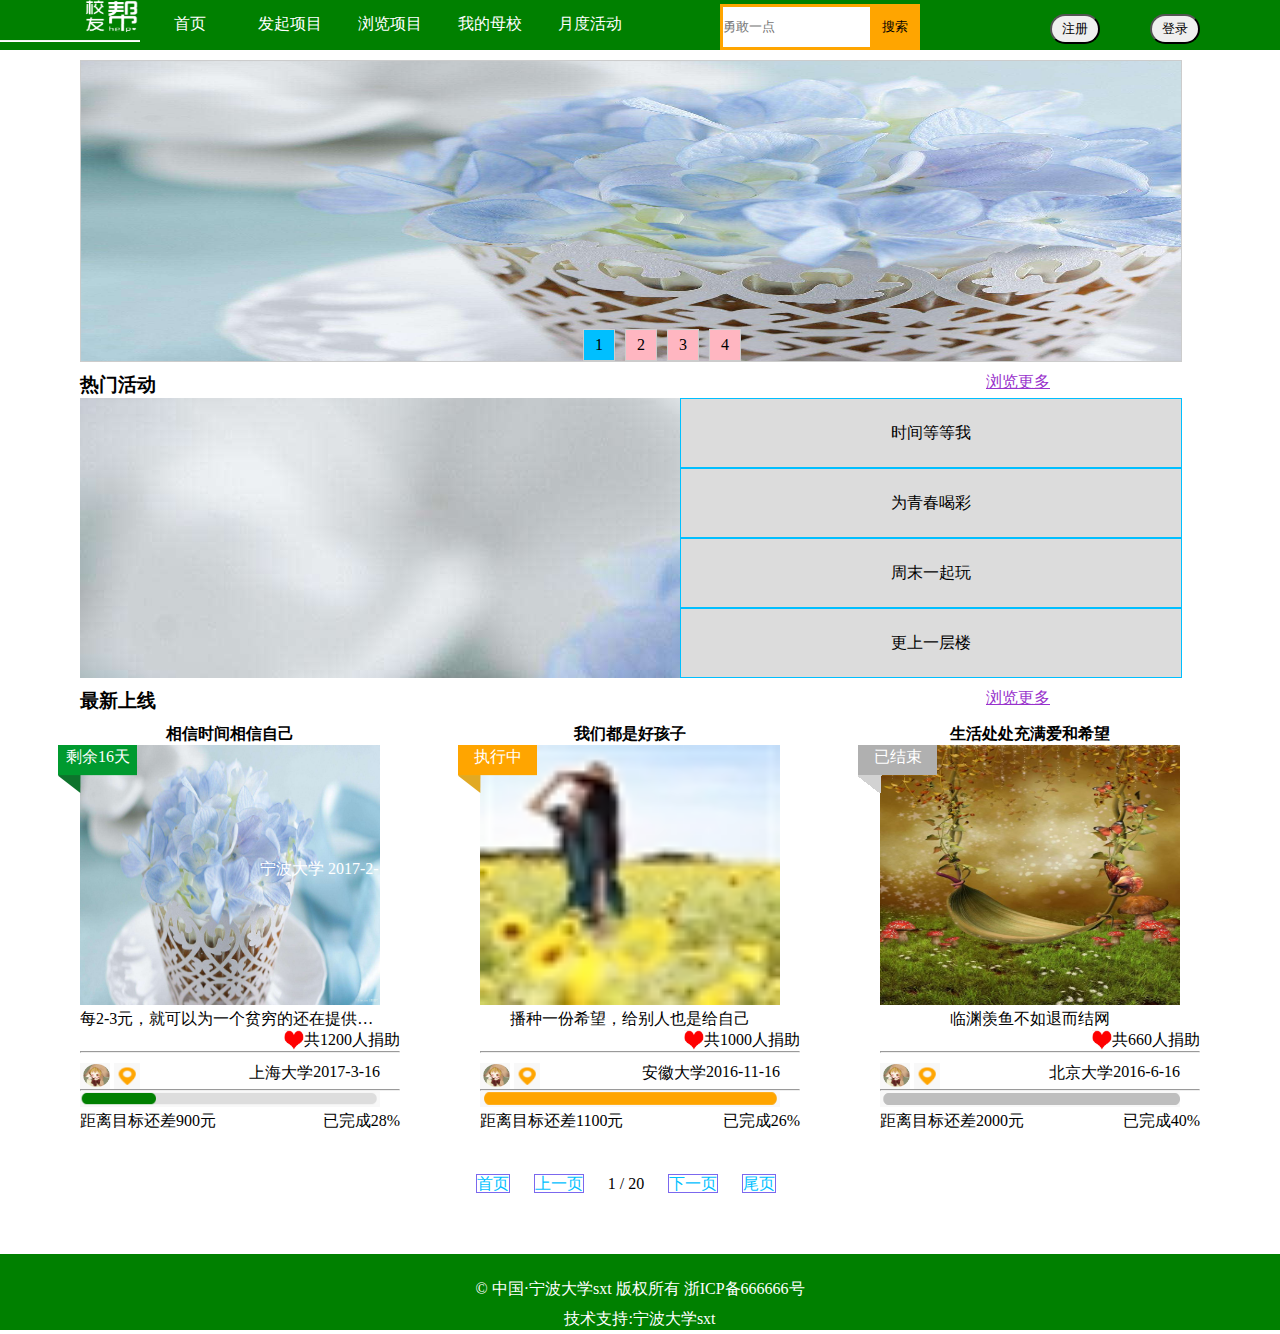
==== schoolmate/fangxyb/index.html @ befdf9ea "proname" ====
<!DOCTYPE html>
<html>
<head lang="en">
    <meta charset="UTF-8">
    <title></title>
    <link href="css/index.css" rel="stylesheet" />
    <script charset="utf-8"></script>
    <script src="js/jquery-3.0.0.min.js"></script>
    <script src="js/vue.js"></script>
<body>
   <!--导航-->
   <div class="nav">
       <div class="navlist">
         <div><img src="images/logo.png"></div>
         <ul class="ulist">
           <li class="llist" id="llist1">
               <a href="index.html" id="a1">首页</a>
           </li>
           <li class="llist" id="llist2">
               <a href="initpro.html">发起项目</a>
           </li>
           <li class="llist" id="llist3">
               <a href="browsepro.html">浏览项目</a>
           </li>
           <li class="llist" id="llist4">
               <a href="myschool.html">我的母校</a>
           </li>
           <li class="llist" id="llist5">
               <a href="monthact.html">月度活动</a>
           </li>
         </ul>
      </div>
     <div class="navsearch">
          <input type="text" placeholder="勇敢一点" />
          <button>搜索</button>
     </div>
     <div class="navclick">
       <button class="btn1">注册<a href="#"></a></button>
       <button class="btn2">登录<a href="#"></a></button>
     </div>
   </div>
   <div class="clear"></div>
   <!--轮播图-->
   <div id="luanpo">
       <ul id="imgs">
           <li><img src="images/66.jpg" width="1600" height="300"/></li>
           <li><img src="./images/11.jpg" width="1600" height="300"/></li>
           <li><img src="./images/22.jpg" width="1600" height="300"/></li>
           <li><img src="./images/00.jpg" width="1600" height="300"/></li>
       </ul>
       <ul id="num">
           <li class="a">1</li>
           <li class="b">2</li>
           <li class="b">3</li>
           <li class="b">4</li>
       </ul>

   </div>
   <script type="text/javascript">
       var imgs=document.getElementById('imgs').getElementsByTagName('li');
       var nums=document.getElementById("num").getElementsByTagName("li");
       var luanpo=document.getElementById("luanpo");
       var oimg=document.getElementById('imgs');
       var iNow=0;
       var dt=null;
       oimg.style.width=imgs.length*imgs[0].offsetWidth+"px";

       function tab(){
           for(var i=0;i<nums.length;i++){
               nums[i].index=i;
               nums[i].onclick=function(){
                   clearInterval(dt);
                   iNow=this.index;
                   for(var i=0;i<nums.length;i++){
                       nums[i].className="b";
                   }
                   this.className="a";
                   oimg.style.left=-(imgs[0].offsetWidth*iNow)+"px";    //这边可以加上我前面所写的那个缓动框架
               }
               nums[i].onmouseout=function(){
                   start();
               }
           }
       }

       function start(){
           clearInterval(dt);
           dt=setInterval(function(){
               if(iNow>nums.length-2){
                   iNow=0;
               }else{
                   iNow++;
               }
               for(var k=0;k<nums.length;k++){
                   if(iNow==nums[k].index){nums[k].className='a';}else{nums[k].className='b';}
               }
               oimg.style.left=-(imgs[0].offsetWidth*iNow)+"px";    //这边可以加上我前面所写的那个缓动框架
           },1000);
           tab();
       }
       start();
   </script>
       <!--轮播图结束-->
   <!--main部分-->
<!--热门活动部分-->
<div class="main">
    <div class="mainimg">
        <div class="hottit">
            <h3>热门活动</h3>
            <a href="#" style="color: darkorchid">浏览更多</a>
        </div>
        <div class="hot">
            <div class="hotleft">
                <div class="info1">
                    <!-- <img src="images/2.jpg" />-->
                    <div class="des">
                        <span>宁波大学</span>
                        <span>2017-2-16</span>
                    </div>
                </div>
                <div class="info2">
                    <!--  <img src="images/33.png" />-->
                    <div class="des">
                        <span>杭电</span>
                        <span>2017-1-16</span>
                    </div>
                </div>
                <div class="info3">
                    <!--   <img src="images/22.jpg" />-->
                    <div class="des">
                        <span>浙大</span>
                        <span>2016-12-16</span>
                    </div>
                </div>
                <div class="info4">
                    <!--   <img src="images/6.jpg" />-->
                    <div class="des">
                        <span>浙工大</span>
                        <span>2017-3-16</span>
                    </div>
                </div>
            </div>
            <div class="hotright">
                <ul>
                    <li class="ll" id="ll1"><a href="#">时间等等我</a></li>
                    <li class="ll" id="ll2"><a href="#">为青春喝彩</a></li>
                    <li class="ll" id="ll3"><a href="#">周末一起玩</a></li>
                    <li class="ll" id="ll4"><a href="#">更上一层楼</a></li>
                </ul>
            </div>
        </div>
        <div class="clear"></div>

    </div>
    <div class="clear"></div>
    <div class="latestline">
        <div class="line">
            <h3>最新上线</h3>
            <a href="#" style="color: darkorchid">浏览更多</a>
        </div>
        <div class="clear"></div>
        <div id="demo" class="demom">
            <!--   <custom1 :list="list[1]"></custom1>
               <custom1 :list="list[2]"></custom1>
               <custom1 :list="list[3]"></custom1>-->
            <custom1 title="相信时间相信自己"
                     number="1200"
                     school="上海大学"
                     time="2017-3-16"
                     money="900"
                     per="28"
                     num="1200"
                    >
                   <a href="#">
                        <div slot="imgtit">
                        <div id="rest">
                                剩余16天
                            </div>
                        <img src="./images/66.jpg" />
                    </a>
                </div>
                <div slot="img"><img src="./images/probar1.png" style="width:300px;height:16px;" /></div>
            </custom1>
            <custom1 title="我们都是好孩子"
                     number="1900"
                     school="安徽大学"
                     time="2016-11-16"
                     money="1100"
                     per="26"
                     des="播种一份希望，给别人也是给自己"
                    >
                <div slot="imgtit">
                    <a href="#">
                        <div id="running">
                         执行中
                        </div>

                        <img src="./images/33.png" />
                        <!--<img src="./images/1.png" style="width:80px;height:36px;" />-->
                    </a>

                </div>
                <div slot="img"><img src="./images/probar2.png" style="width:300px;height:16px;" /></div>
            </custom1>
            <custom1 title="生活处处充满爱和希望"
                     number="1800"
                     school="北京大学"
                     time="2016-6-16"
                     money="2000"
                     per="40"
                     num="660"
                     des="临渊羡鱼不如退而结网"
                    >
                <div slot="imgtit">
                    <a href="#">
                        <div id="over">
                            已结束
                        </div>
                        <img src="./images/00.jpg" />
                    </a>
                </div>
                <div slot="img"><img src="./images/probar3.png" style="width:300px;height:16px;" /></div>
            </custom1>
        </div>
    <div class="clear"></div>
    </div>
    <div class="clear"></div>
    <div class="cite">
        <span>首页</span>
        <span>上一页</span>
        <span>1 / 20</span>
        <span>下一页</span>
        <span>尾页</span>
    </div>
</div>

<!-- 底栏-->
   <div class="copyright">
       <div class="copy-txt">
           © 中国·宁波大学sxt 版权所有 浙ICP备666666号
           <br>技术支持:宁波大学sxt
       </div>
   </div>
<script src="js/index1.js"></script>
</body>
</html>
---- schoolmate/fangxyb/css/index.css ----
*{
    margin:0;
    padding:0;
}
.nav{
    background: green;
    width:100%;
    height:60px;
    margin-top:-10px;
    position:fixed;
    top:0px;
    left:0;
    z-index:600;
}
.navlist{
    height:52px;
    width:60%;
    position:fixed;
    top:0;
    left:0;
}
.ulist{
    list-style-type: none;
    position: fixed;
    left:140px;
    top:-12px;
    height:52px;
}
.llist{
    list-style-type: none;
    display: inline-block;
    /*   float: left;*/
    text-align: center;
    width:200px;
    height:52px;
    line-height: 52px;
    background: green;
    color:white;
}

#llist1{
    position: fixed;
    left:140px;
    top:-12px;
}
#llist2{
    position: fixed;
    left:240px;
    top:-12px;
}
#llist3{
    position: fixed;
    left:340px;
    top:-12px;
}
#llist4{
    position: fixed;
    left:440px;
    top:-12px;
}
#llist5{
    position: fixed;
    left:540px;
    top:-12px;
}
/*a{
    color:white;
    width:100%;
}*/

.llist:hover{
    background: deepskyblue;
}
.llist a{
    color:white;
   /* background: green;*/
    width:100%;
    height:52px;
    text-decoration: none;
}
/*.llist a:link{   /!*�����������ӵ���ʽ*!/
     color:white;
     text-decoration: none;
 }
.llist a:visited{  /!*�����ѷ��ʹ�����ʽ*!/
    background: deeppink;
    width:100%;
    height:52px;
}
.llist a:hover{   /!*���������ͣ�������ϵ���ʽ*!/
    color:red;
    width:100%;
/!*    background: black;*!/
}
.llist a:active{   /!*�������������ʱ����ʽ*!/
    color:yellow;
    background: blueviolet;
}*/
/*.llist a:visited{
    background: hotpink;
}*/
.ulist li{
    float:left;
  /*  padding: 0 2px;*/
    margin-top:10px;
    width:100px;
    height:52px;
}
.navlist img{
    width:180px;
    height:52px;
    position:fixed;
    left:0;
    top:-10px;
}
.navsearch{
    position: fixed;
    left:720px;
    top:4px;
    height:46px;
    background: orange;

}
.navsearch input{
    height:40px;
    line-height:40px;
    margin:1px;
    border:2px solid orange;
}
.navsearch button{
    position: fixed;
    left:880px;
    top:4px;
    height:46px;
    line-height:46px;
    width:50px;
    /*margin-top:2px;*/
    margin-left:-10px;
    border: none;
    background: orange;
}
.navclick{
    position:fixed;
    top:4px;
   /* right: 60px;*/
    left:960px;
  /*  right:80px;
    width:50px;
    height:50px;*/
}
.navclick .btn1{
    position:fixed;
    top:4px;
    left:1040px;
    margin:10px;
    width:50px;
    height:30px;
    border-radius:25px;
}
.navclick .btn2{
    position:fixed;
    top:4px;
    left:1140px;

    margin:10px;
    width:50px;
    height:30px;
    border-radius:25px;
}
/*.navclick:nth-child(1){
    position:fixed;
    top:4px;
    left:960px;

    margin:10px;
    width:50px;
    height:30px;
    border-radius:25px;
}*/



/*ul,li,img{margin:0;padding:0;border:0;list-style-type:none;}*/
/*#list{
    height:300px;
    list-style-type:none;
    overflow:hidden;
}*/
#luanpo{
    max-width:1100px;
    height:300px;
    border:1px solid #CCC;
   /* margin:0 auto;*/
    position:relative;
    overflow:hidden;
    margin-top:60px;
    margin-left:80px;
}

#imgs li{
    float:left;
    height:300px;
    width:1200px;
    list-style-type: none;
}
#imgs{
    height:200px;
    background:#ddd;
    position:absolute;
}
.a{
    background:deepskyblue;
}
.b{
    background:lightpink;
}

#num{
    overflow:auto;
    position:absolute;
    right:40%;
    bottom:0;
    list-style-type: none;
}
#num li{
    float:left;
    height:30px;
    width:30px;
    text-align:center;
    line-height:30px;
    border:1px solid #CCC;
    margin-left:10px;
    cursor:pointer;
   /* z-index:2222;*/
}

.mainimg{
  width:1100px;
}
.hottit,.line{
    width:1100px;

}
.hottit h3{
    margin-left:80px;
    margin-top:10px;
    display: inline-block;
}
.line h3{
    margin-top:10px;
    margin-left:80px;
    display: inline-block;
}
.clear{
    clear:both;
}
.hottit a,.line a{
   /* position: fixed;
    top: 365px;
    right: 50px;*/
    float:right;
    margin-top:10px;
    margin-right:50px;
}
.hot{
    width:1200px;
    height:280px;
   /* border-radius:10px;*/
    overflow:hidden;
    /*border-shadow:0 0 5px gainsboro;*/
    /*border:1px solid gainsboro;*/
    margin-left:40px;
}
.hotleft img{
    width:600px;
    height:200px;
   /* margin-left:80px;*/
    float:left;
}

.hotright li{
    list-style-type: none;
   /* color:black;*/
    margin-left:640px;
    border:1px solid deepskyblue;
 /*   box-shadow:0 0 1px deepskyblue inset;*/
    background: gainsboro;
    height:68px;
    width:500px;
    text-align:center;
    line-height:68px;
  /*  z-index:100;*/
   /* margin-top:1px;*/
}
.hotright li a{
    color:black;
    text-decoration: none;
    height:68px;
    /*width:500px;*/
    width:100%;
    display: block;
    /* line-height:66px;*/
}
.hotright li a:hover{
    background:white;
   /* width:500px;*/
    width:100%;
    height:68px;
}
.info1{
    background-image:url("../images/66.jpg");
    width:600px;
    height:280px;
    margin-left:40px;
    display: block;
    float:left;
   /* z-index:100;*/
}
.info2{
    background-image:url("../images/00.jpg");
    width:600px;
    height:360px;
    margin-left:40px;
   /* position:relative;
    top:0px;
    left:0;*/
    display: none;
    float:left;
}
.info3{
    background-image:url("../images/6.jpg");
    width:600px;
    height:360px;
    margin-left:40px;
   /* position:relative;
    left:0;
    top:0px;*/
    display: none;
    float:left;
}
.info4{
    background-image:url("../images/11.jpg");
    width:600px;
    height:360px;
    margin-left:40px;
   /* position:relative;
    left:0;
    top:0px;*/
    display: none;
    float:left;
}
.des{
    /*background-image:url("../images/66.jpg");
    width:600px;
    height:360px;
    margin-left:40px;*/
  /*  position:absolute;
    bottom:10px;
    left:300px;*/
    position:absolute;
    bottom:20px;
    left:260px;
    color:white;
  /*  z-index:100;*/
}

.fig{
    width:320px;
    height:400px;
    margin-left:80px;
    /*overflow:hidden;*/
    float:left;
}
.fig a{
    width:300px;
    height:260px;
    text-decoration: none;
  /*  position:relative;
    left:100px;
    top:100px;*/
}
/*.fig a:hover{
    width:400px;
    height:400px;
}*/
#rest{
    background-image: url('../images/1.png');
   /* width:80px;
    height:30px;
    position:absolute;
    left:-16px;
    top:26px;*/
    /*margin-top:2px;*/
    background-repeat: no-repeat;
    width: 80px;
    height: 50px;
    position: absolute;
    margin-left: -22px;
 /*   z-index: 1;*/
    text-align: center;
/*    font-size: 15px;
    padding: 2px;*/
    color: white;
    line-height: 24px;
}
#running{
    background: url("../images/2.png");
    background-repeat: no-repeat;
    width: 80px;
    height: 50px;
    position: absolute;
    margin-left: -22px;
    /*   z-index: 1;*/
    text-align: center;
    /*    font-size: 15px;
        padding: 2px;*/
    color: white;
    line-height: 24px;
 }
#over{
    background: url("../images/3.png");
    background-repeat: no-repeat;
    width: 80px;
    height: 50px;
    position: absolute;
    margin-left: -22px;
    /*   z-index: 1;*/
    text-align: center;
    /*    font-size: 15px;
        padding: 2px;*/
    color: white;
    line-height: 24px;
}
.fig img{
    width:300px;
    height:260px;
}
.fig img:hover{
   /* overflow:hidden;*/
    width:310px;
    height:280px;
  /*  transform: scale(1.03);
    transition: all 1s ease 0s;*/
}
.headtit{
    width:300px;
    height:26px;
    margin-top:10px;
}
.tit{
    width:300px;
    white-space:nowrap;
    text-overflow: ellipsis;
    overflow: hidden;
    display: block;
    font-weight:bold;
    text-align:center;
}
.spantxt{
    width:300px;
    white-space:nowrap;
    text-overflow: ellipsis;
    overflow: hidden;
    display: block;
    text-align: center;
}
.spantext{
    float:right;
 /*   margin-top:20px;*/
}
.clear{
    clear:both;
}
.cite{
  /*  margin-top: 40px;
    margin-left: 480px;*/

    margin:50px;
    width:90%;
    height:30px;
    text-align:center;
}
.cite span{
    color:deepskyblue;
    border:1px solid mediumslateblue;
 /*   margin-left:10px;*/

    margin:auto 10px;

}
.cite span:nth-child(1){
   /* color:black;
    border:none;*/
    position: relative;
    top:0;
    left:0;
}
.cite span:nth-child(2){
   /* color:black;
    border:none;*/
}

.cite span:nth-child(3){
    color:black;
    border:none;
 }
.cite span:nth-child(4){
   /* color:black;
    border:none;*/
}
.cite span:nth-child(5){
    /*color:black;*/
    /*border:none;*/
}


.copyright{
  /*  width:100%;
    height:56px;
    background: green;
    position: fixed;
    bottom:0px;
    left:0;*/
    /* z-index:10;*/
    /* padding-bottom:0px  !important;
     padding-left:0px;*/
    width: 100%;
    background: green;
    height:56px;
    padding-top: 20px;
    margin-top:10px;
}
.copy-txt{
    width:100%;
    color:white;
    text-align:center;
    height:30px;
    line-height:30px;
    /* z-index:10;*/
    /*  height:100%;*/
 /*   width: 50%;
    margin: 0 auto;
    line-height: 30px;
    text-align: center;
    color: white;*/
}
#demo{
    margin-top:10px;
}
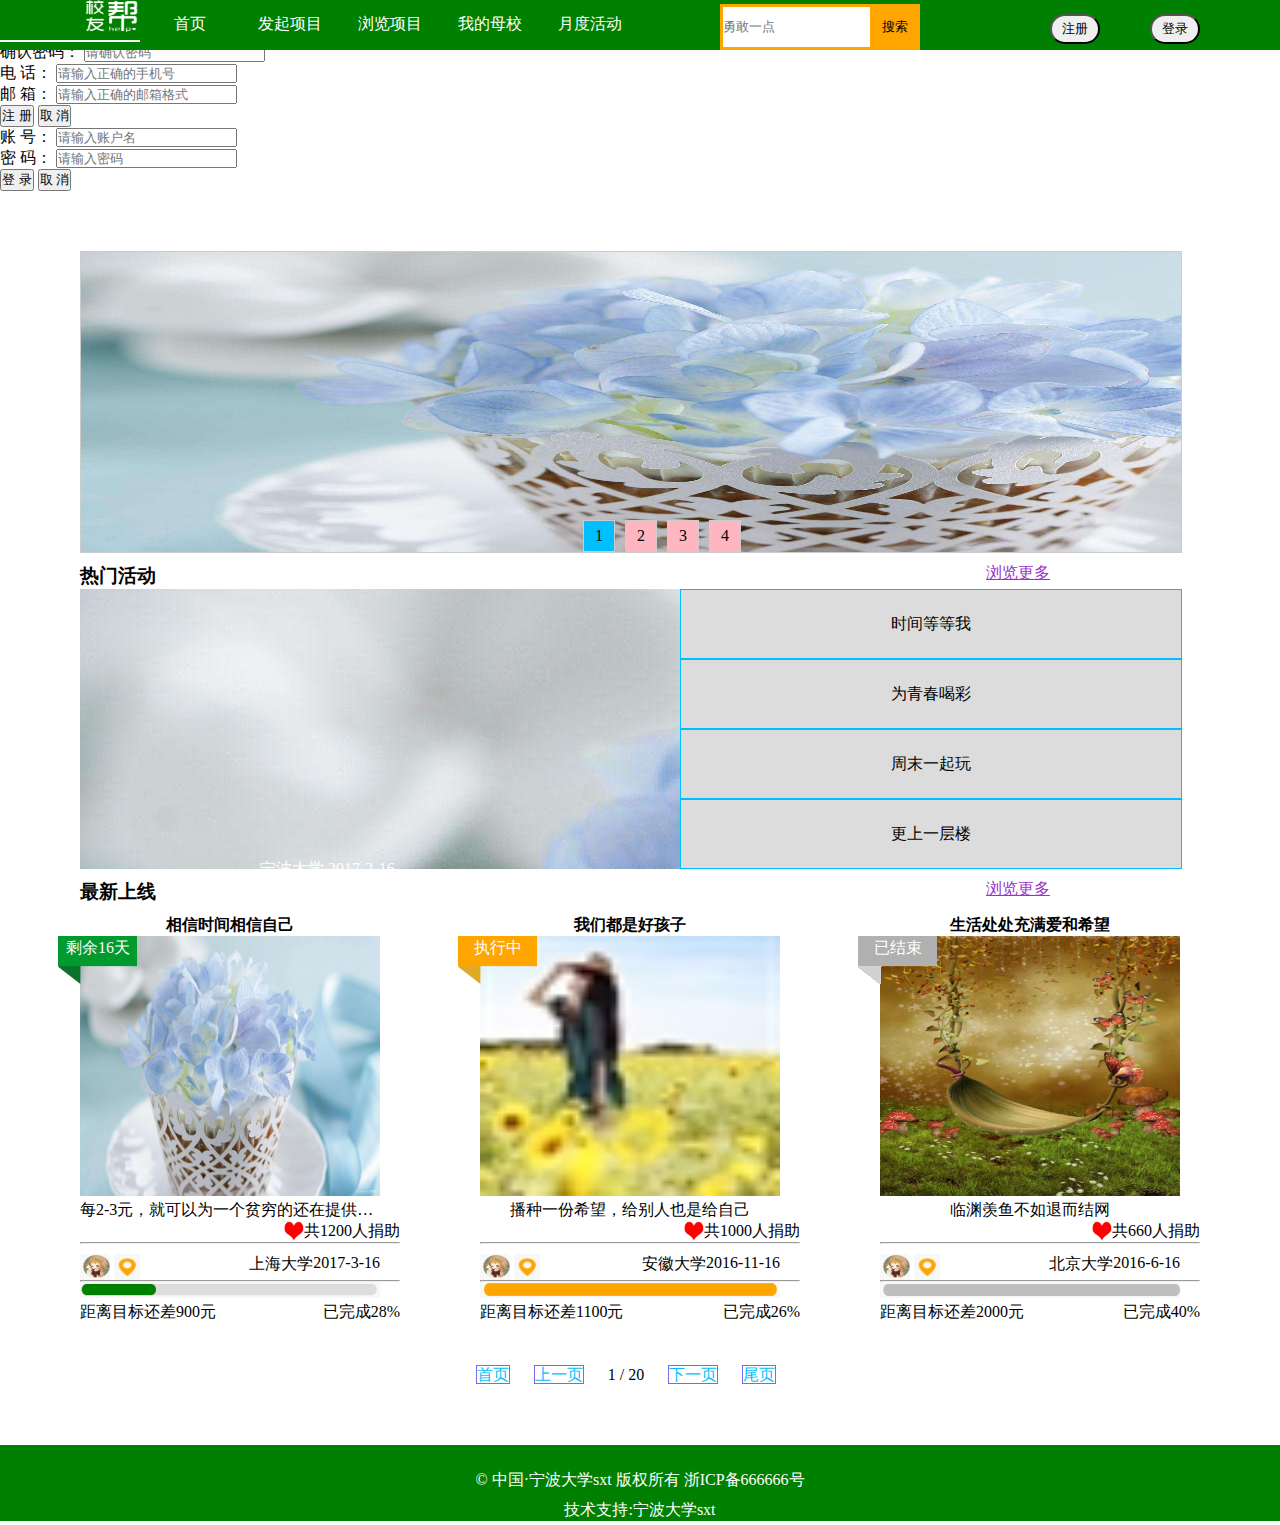
==== commit 7f7316e3: "Update index.html" ====
--- a/schoolmate/fangxyb/index.html
+++ b/schoolmate/fangxyb/index.html
@@ -39,6 +39,47 @@
        <button class="btn2">登录<a href="#"></a></button>
      </div>
    </div>
+       <!-- 注册弹出页面-->
+   <div class="register" >
+       <div class="common account">
+           <span class="accountName">账    号：</span>
+           <input type="text" placeholder="账户不能少于8个字符"/>
+       </div>
+       <div class="common psd">
+           <span class="psdName">密    码：</span>
+           <input type="text" placeholder="密码不能少于6个字符"/>
+       </div>
+       <div class="common confPsd">
+           <span class="confPsdName">确认密码：</span>
+           <input type="text" placeholder="请确认密码"/>
+       </div>
+       <div class="common phone">
+           <span class="phoneName">电    话：</span>
+           <input type="text" placeholder="请输入正确的手机号"/>
+       </div>
+       <div class="common email">
+           <span class="emailName">邮    箱：</span>
+           <input type="text" placeholder="请输入正确的邮箱格式"/>
+       </div>
+       <button class="btnReg">注 册</button>
+       <button class="btnCan">取 消</button>
+   </div>
+
+   <!-- 登陆弹出页面-->
+   <div class="login" >
+       <div class="common account">
+           <span class="accountName">账    号：</span>
+           <input type="text" placeholder="请输入账户名"/>
+       </div>
+       <div class="common psd">
+           <span class="psdName">密    码：</span>
+           <input type="text" placeholder="请输入密码"/>
+       </div>
+
+       <button class="btnLog">登 录</button>
+       <button class="btnCan">取 消</button>
+   </div>
+    
    <div class="clear"></div>
    <!--轮播图-->
    <div id="luanpo">
@@ -56,7 +97,7 @@
        </ul>
 
    </div>
-   <script type="text/javascript">
+ <!--  <script type="text/javascript">
        var imgs=document.getElementById('imgs').getElementsByTagName('li');
        var nums=document.getElementById("num").getElementsByTagName("li");
        var luanpo=document.getElementById("luanpo");
@@ -94,12 +135,13 @@
                for(var k=0;k<nums.length;k++){
                    if(iNow==nums[k].index){nums[k].className='a';}else{nums[k].className='b';}
                }
-               oimg.style.left=-(imgs[0].offsetWidth*iNow)+"px";    //这边可以加上我前面所写的那个缓动框架
+               oimg.style.left=-(imgs[0].offsetWidth*iNow)+"px";    
            },1000);
            tab();
        }
        start();
    </script>
+-->
        <!--轮播图结束-->
    <!--main部分-->
 <!--热门活动部分-->
@@ -243,4 +285,4 @@
    </div>
 <script src="js/index1.js"></script>
 </body>
-</html>+</html>
